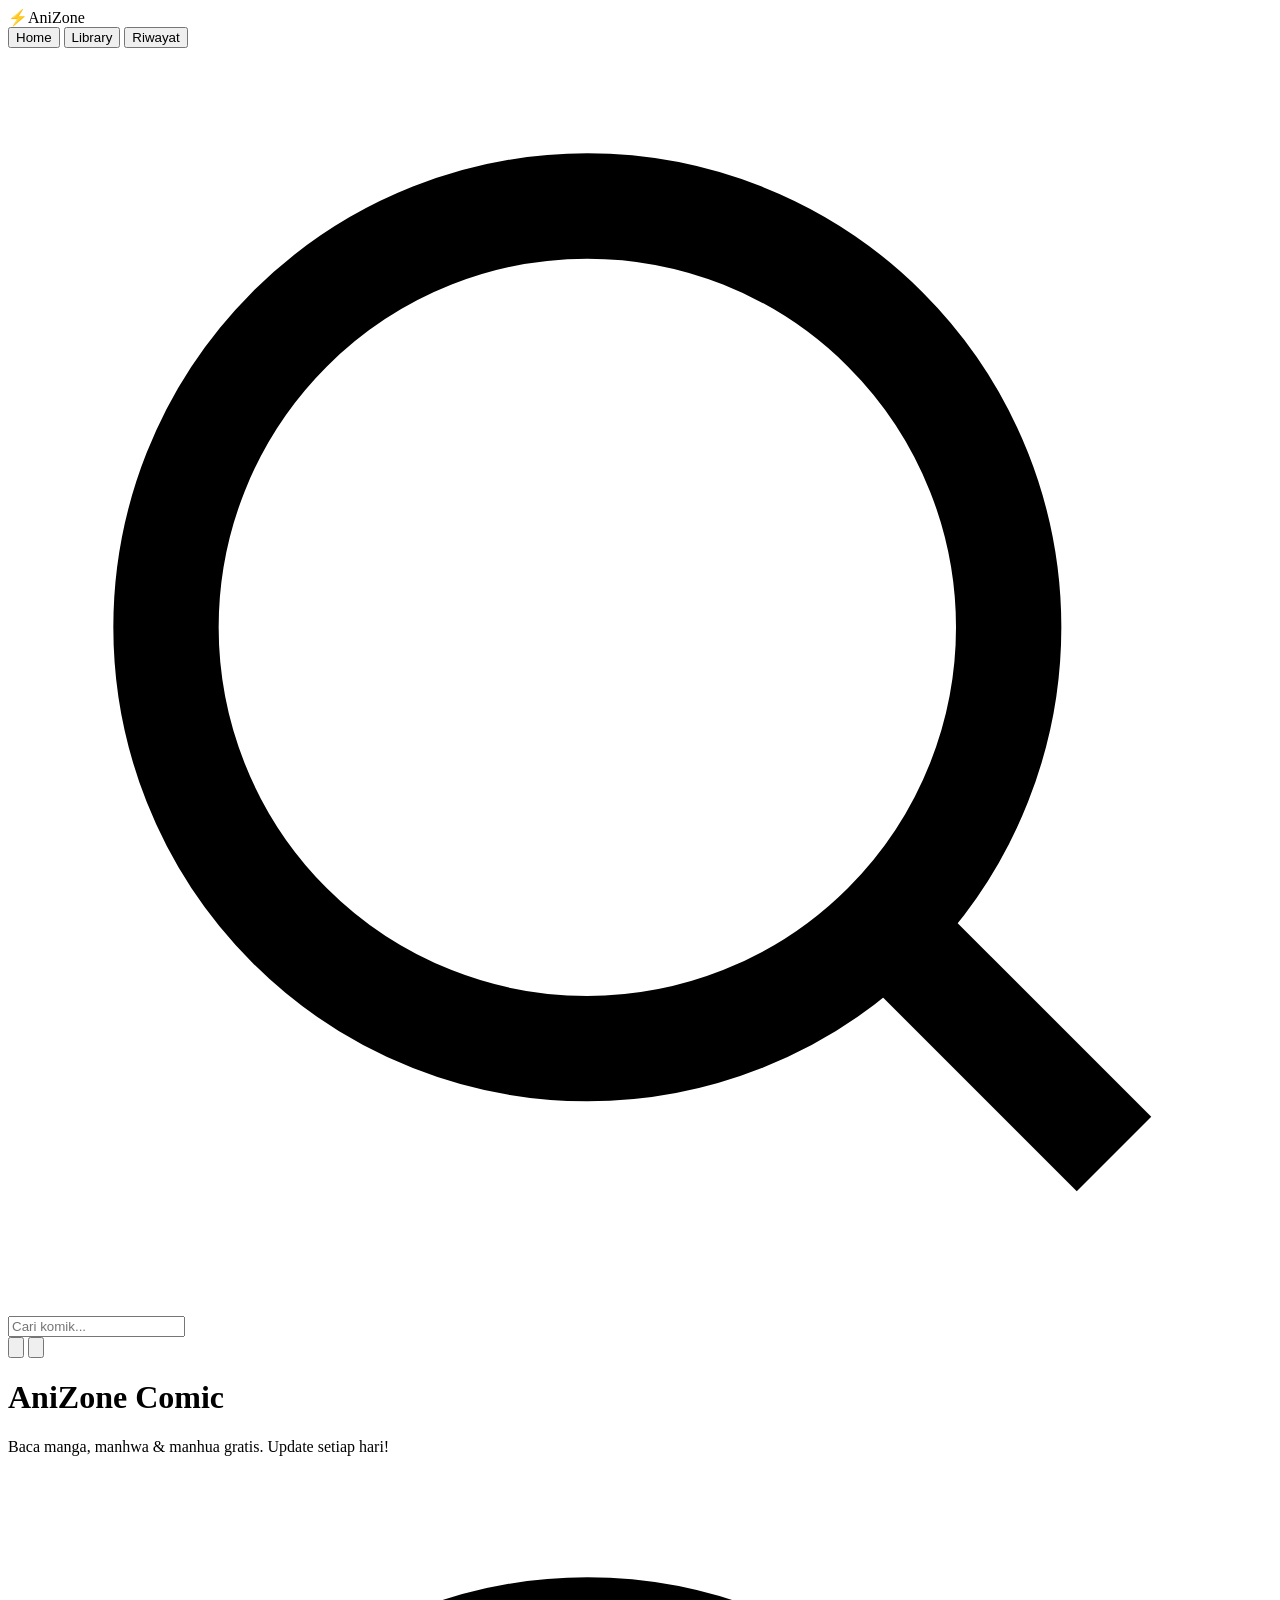
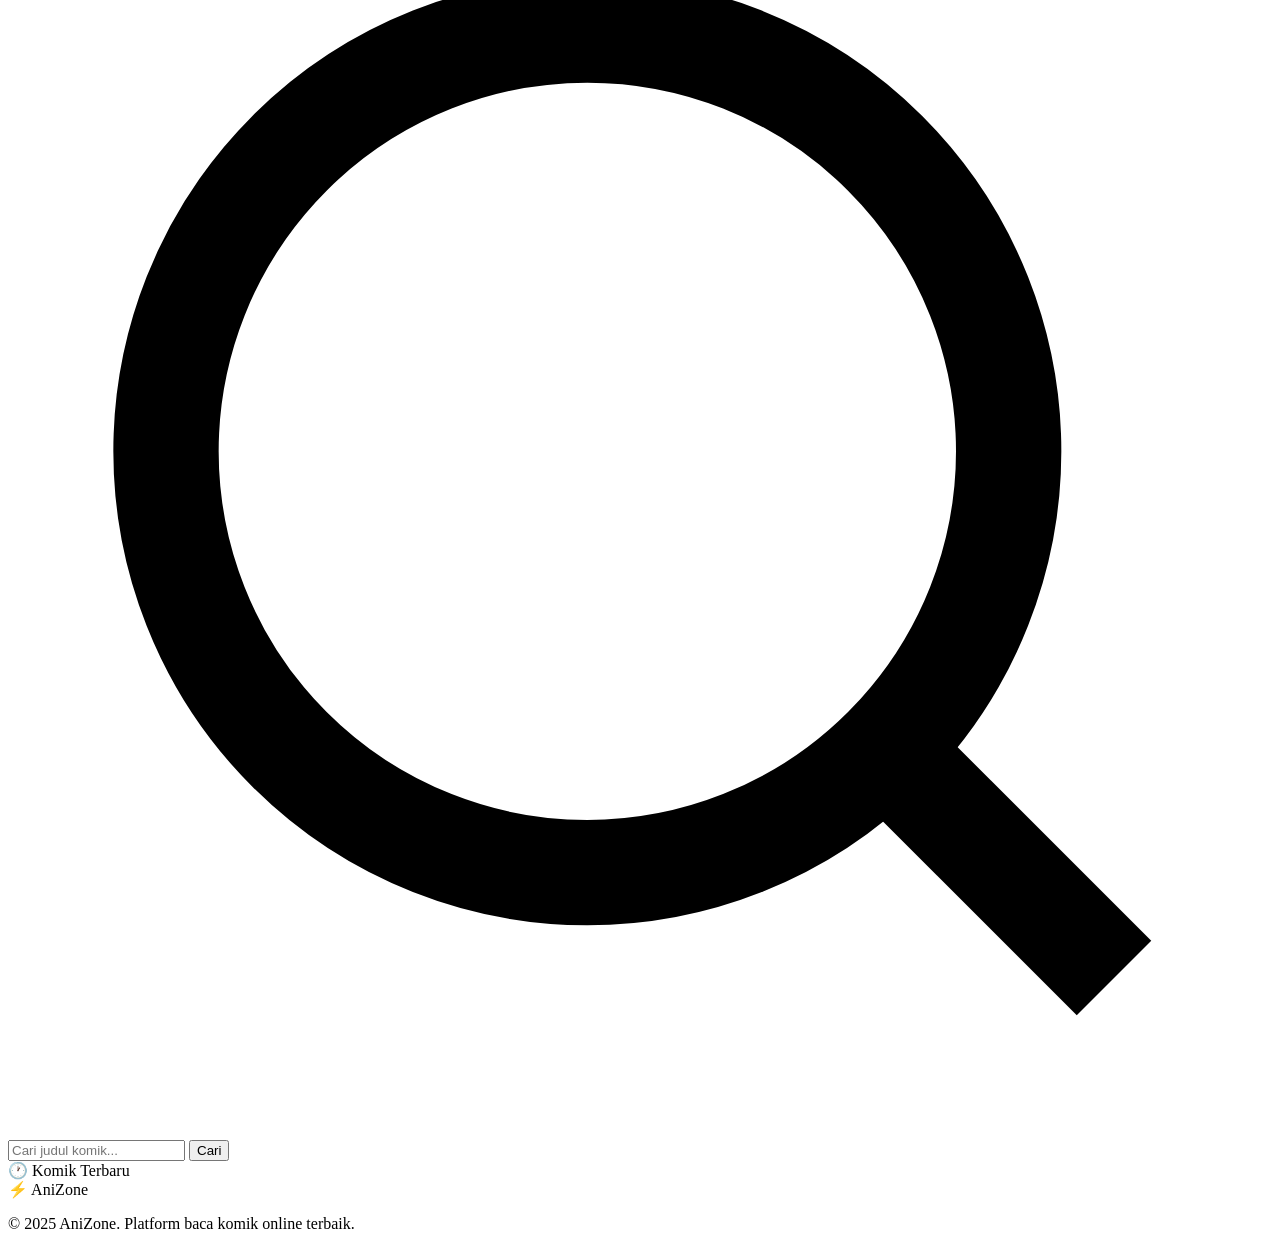
==== public/index.html @ 8f36640b "Add files via upload" ====
<!DOCTYPE html>
<html lang="id" data-theme="dark">
<head>
  <meta charset="UTF-8">
  <meta name="viewport" content="width=device-width, initial-scale=1.0">
  <title>AniZone Comic — Baca Manga, Manhwa, Manhua</title>
  <meta name="description" content="Baca manga, manhwa, dan manhua gratis di AniZone. Update setiap hari!">
  <link rel="preconnect" href="https://fonts.googleapis.com">
  <link rel="preconnect" href="https://fonts.gstatic.com" crossorigin>
  <link href="https://fonts.googleapis.com/css2?family=Inter:wght@400;500;600;700&family=Space+Grotesk:wght@500;700&display=swap" rel="stylesheet">
  <link rel="stylesheet" href="/css/base.css">
  <link rel="stylesheet" href="/css/components.css">
  <link rel="stylesheet" href="/css/views.css">
</head>
<body>

  <!-- SCROLL PROGRESS BAR -->
  <div id="reader-progress-bar"></div>

  <!-- TOAST NOTIFICATION -->
  <div id="toast" class="toast" aria-live="polite"></div>

  <!-- NAVBAR -->
  <nav id="navbar">
    <div class="nav-left">
      <div class="logo" onclick="homeController.load()">
        <span class="logo-icon">⚡</span>AniZone
      </div>
      <div class="nav-links">
        <button class="nav-btn" id="nav-home"    onclick="homeController.load()">Home</button>
        <button class="nav-btn" id="nav-browse"  onclick="browseController.load()">Library</button>
        <button class="nav-btn" id="nav-history" onclick="historyController.load()">Riwayat</button>
      </div>
    </div>

    <div class="nav-right">
      <!-- LIVE SEARCH -->
      <div class="search-wrapper" id="search-wrapper">
        <div class="search-bar">
          <svg class="search-icon" viewBox="0 0 24 24" fill="none" stroke="currentColor" stroke-width="2">
            <circle cx="11" cy="11" r="8"/><path d="m21 21-4.35-4.35"/>
          </svg>
          <input type="text" id="search-input" placeholder="Cari komik..." autocomplete="off"
                 oninput="searchController.liveSearch()"
                 onkeydown="if(event.key==='Enter') searchController.run(); if(event.key==='Escape') searchController.closeDropdown()">
          <button class="search-clear" id="search-clear" onclick="searchController.clear()" title="Hapus" style="display:none">✕</button>
        </div>
        <!-- LIVE SEARCH DROPDOWN -->
        <div class="search-dropdown" id="search-dropdown" style="display:none"></div>
      </div>

      <!-- THEME TOGGLE -->
      <button class="icon-btn" id="theme-btn" onclick="themeManager.toggle()" title="Ganti tema" aria-label="Toggle theme">
        <svg id="icon-sun" viewBox="0 0 24 24" fill="none" stroke="currentColor" stroke-width="2" style="display:none">
          <circle cx="12" cy="12" r="5"/><line x1="12" y1="1" x2="12" y2="3"/><line x1="12" y1="21" x2="12" y2="23"/><line x1="4.22" y1="4.22" x2="5.64" y2="5.64"/><line x1="18.36" y1="18.36" x2="19.78" y2="19.78"/><line x1="1" y1="12" x2="3" y2="12"/><line x1="21" y1="12" x2="23" y2="12"/><line x1="4.22" y1="19.78" x2="5.64" y2="18.36"/><line x1="18.36" y1="5.64" x2="19.78" y2="4.22"/>
        </svg>
        <svg id="icon-moon" viewBox="0 0 24 24" fill="none" stroke="currentColor" stroke-width="2">
          <path d="M21 12.79A9 9 0 1 1 11.21 3 7 7 0 0 0 21 12.79z"/>
        </svg>
      </button>

      <!-- MOBILE MENU -->
      <button class="icon-btn mobile-menu-btn" onclick="mobileMenu.toggle()" aria-label="Menu">
        <svg viewBox="0 0 24 24" fill="none" stroke="currentColor" stroke-width="2">
          <line x1="3" y1="6" x2="21" y2="6"/><line x1="3" y1="12" x2="21" y2="12"/><line x1="3" y1="18" x2="21" y2="18"/>
        </svg>
      </button>
    </div>
  </nav>

  <!-- MOBILE NAV DRAWER -->
  <div class="mobile-drawer" id="mobile-drawer" style="display:none">
    <button class="nav-btn w-full" onclick="homeController.load();mobileMenu.close()">🏠 Home</button>
    <button class="nav-btn w-full" onclick="browseController.load();mobileMenu.close()">📚 Library</button>
    <button class="nav-btn w-full" onclick="historyController.load();mobileMenu.close()">🕐 Riwayat</button>
  </div>

  <main>
    <!-- HOME -->
    <div id="view-home" class="view">
      <!-- HERO SEARCH (desktop full) -->
      <div class="hero-section">
        <div class="hero-bg"></div>
        <div class="hero-content">
          <h1 class="hero-title">
            <span class="gradient-text">AniZone</span> Comic
          </h1>
          <p class="hero-sub">Baca manga, manhwa & manhua gratis. Update setiap hari!</p>
          <div class="hero-search-bar">
            <svg viewBox="0 0 24 24" fill="none" stroke="currentColor" stroke-width="2">
              <circle cx="11" cy="11" r="8"/><path d="m21 21-4.35-4.35"/>
            </svg>
            <input type="text" id="hero-input" placeholder="Cari judul komik..." autocomplete="off"
                   oninput="searchController.liveSearchHero()"
                   onkeydown="if(event.key==='Enter') searchController.runHero()">
            <button onclick="searchController.runHero()">Cari</button>
          </div>
          <div class="hero-search-dropdown" id="hero-dropdown" style="display:none"></div>
        </div>
      </div>

      <!-- LATEST -->
      <div class="section-header">
        <div class="section-title">🕐 Komik Terbaru</div>
      </div>
      <div class="comic-grid" id="grid-latest"></div>
      <div class="pagination" id="home-pages"></div>
    </div>

    <!-- LIBRARY / BROWSE -->
    <div id="view-browse" class="view" style="display:none">
      <div class="section-header">
        <div class="section-title">📚 Library</div>
      </div>
      <div class="filter-row" id="type-filter">
        <button class="filter-chip active" onclick="browseController.setType('',this)">Semua</button>
        <button class="filter-chip" onclick="browseController.setType('manga',this)">Manga</button>
        <button class="filter-chip" onclick="browseController.setType('manhwa',this)">Manhwa</button>
        <button class="filter-chip" onclick="browseController.setType('manhua',this)">Manhua</button>
      </div>
      <div class="comic-grid" id="grid-browse"></div>
      <div class="pagination" id="browse-pages"></div>
    </div>

    <!-- SEARCH RESULTS -->
    <div id="view-search" class="view" style="display:none">
      <button class="back-btn" onclick="router.back()">← Kembali</button>
      <div class="section-header">
        <div class="section-title" id="search-heading">Hasil Pencarian</div>
      </div>
      <div class="comic-grid" id="grid-search"></div>
      <div class="pagination" id="search-pages"></div>
    </div>

    <!-- HISTORY -->
    <div id="view-history" class="view" style="display:none">
      <div class="section-header">
        <div class="section-title">🕐 Riwayat Bacaan</div>
        <button class="danger-btn" id="clear-history-btn" onclick="historyController.clearAll()" style="display:none">
          🗑️ Hapus Semua
        </button>
      </div>
      <div id="history-content"></div>
    </div>

    <!-- DETAIL -->
    <div id="view-detail" class="view" style="display:none">
      <button class="back-btn" onclick="router.back()">← Kembali</button>
      <div id="detail-content"></div>
    </div>

    <!-- READER -->
    <div id="view-reader" class="view" style="display:none">
      <!-- STICKY TOP NAV -->
      <div class="reader-nav reader-nav-sticky" id="reader-top-nav">
        <button class="back-btn" style="margin:0" onclick="readerController.backToDetail()">← Detail</button>
        <div class="reader-title" id="reader-title"></div>
        <div class="reader-top-actions">
          <button class="icon-btn" id="btn-fullscreen" onclick="readerController.toggleFullscreen()" title="Fullscreen">
            <svg viewBox="0 0 24 24" fill="none" stroke="currentColor" stroke-width="2">
              <path d="M8 3H5a2 2 0 0 0-2 2v3m18 0V5a2 2 0 0 0-2-2h-3m0 18h3a2 2 0 0 0 2-2v-3M3 16v3a2 2 0 0 0 2 2h3"/>
            </svg>
          </button>
          <button class="reader-nav-btn" id="btn-prev-chap" onclick="readerController.navigate(-1)">← Prev</button>
          <button class="reader-nav-btn" id="btn-next-chap" onclick="readerController.navigate(1)">Next →</button>
        </div>
      </div>

      <!-- CHAPTER SELECTOR -->
      <div class="reader-chapter-bar">
        <select id="chapter-select" onchange="readerController.jumpToChapter(this.value)" class="chapter-select"></select>
      </div>

      <div class="reader-images" id="reader-images"></div>

      <!-- BOTTOM NAV -->
      <div class="reader-bottom-nav">
        <button class="reader-nav-btn-lg" id="btn-prev-bottom" onclick="readerController.navigate(-1)">← Chapter Sebelumnya</button>
        <button class="back-to-top-btn" onclick="window.scrollTo({top:0,behavior:'smooth'})">↑ Atas</button>
        <button class="reader-nav-btn-lg" id="btn-next-bottom" onclick="readerController.navigate(1)">Chapter Selanjutnya →</button>
      </div>
    </div>
  </main>

  <!-- FOOTER -->
  <footer id="main-footer">
    <div class="footer-inner">
      <div class="footer-logo">⚡ AniZone</div>
      <p class="footer-copy">© 2025 AniZone. Platform baca komik online terbaik.</p>
    </div>
  </footer>

  <script src="/js/api.js"></script>
  <script src="/js/storage.js"></script>
  <script src="/js/ui.js"></script>
  <script src="/js/router.js"></script>
  <script src="/js/controllers.js"></script>
  <script src="/js/app.js"></script>
</body>
</html>
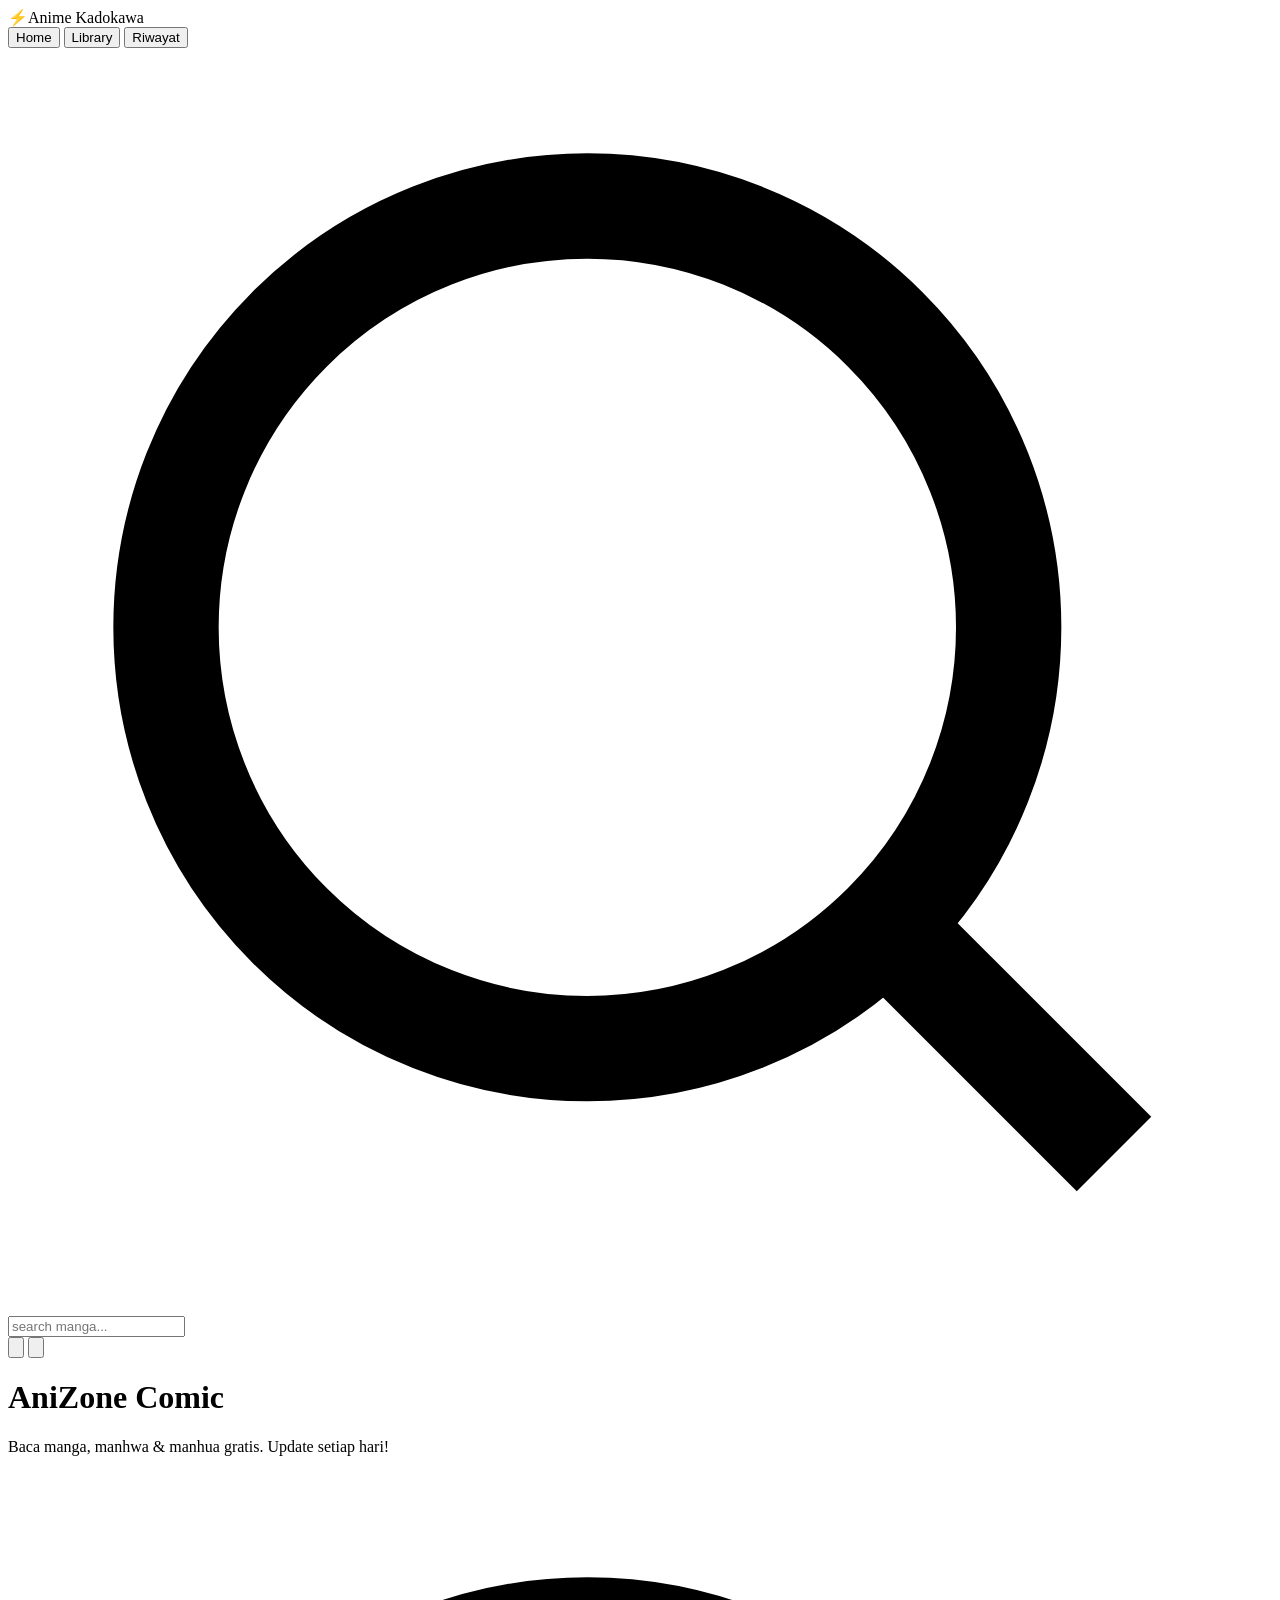
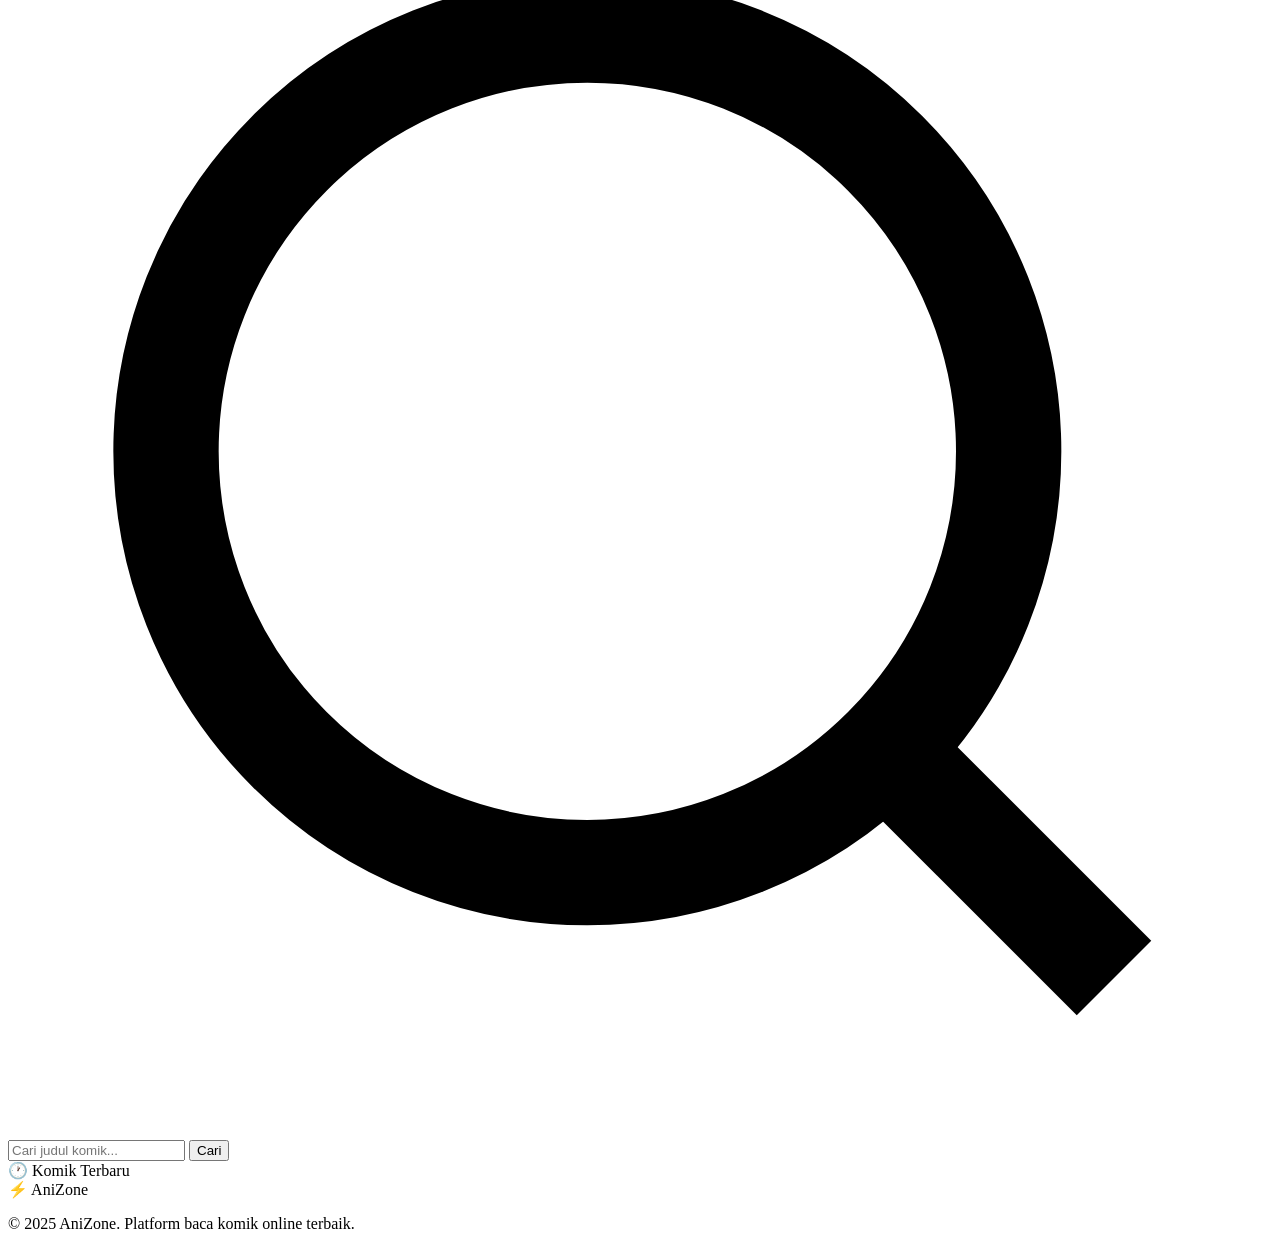
==== commit 6b5a36d0: "Update index.html" ====
--- a/public/index.html
+++ b/public/index.html
@@ -3,7 +3,7 @@
 <head>
   <meta charset="UTF-8">
   <meta name="viewport" content="width=device-width, initial-scale=1.0">
-  <title>AniZone Comic — Baca Manga, Manhwa, Manhua</title>
+  <title>Manga Comic — Baca Manga, Manhwa, Manhua</title>
   <meta name="description" content="Baca manga, manhwa, dan manhua gratis di AniZone. Update setiap hari!">
   <link rel="preconnect" href="https://fonts.googleapis.com">
   <link rel="preconnect" href="https://fonts.gstatic.com" crossorigin>
@@ -24,7 +24,7 @@
   <nav id="navbar">
     <div class="nav-left">
       <div class="logo" onclick="homeController.load()">
-        <span class="logo-icon">⚡</span>AniZone
+        <span class="logo-icon">⚡</span>Anime Kadokawa 
       </div>
       <div class="nav-links">
         <button class="nav-btn" id="nav-home"    onclick="homeController.load()">Home</button>
@@ -40,7 +40,7 @@
           <svg class="search-icon" viewBox="0 0 24 24" fill="none" stroke="currentColor" stroke-width="2">
             <circle cx="11" cy="11" r="8"/><path d="m21 21-4.35-4.35"/>
           </svg>
-          <input type="text" id="search-input" placeholder="Cari komik..." autocomplete="off"
+          <input type="text" id="search-input" placeholder="search manga..." autocomplete="off"
                  oninput="searchController.liveSearch()"
                  onkeydown="if(event.key==='Enter') searchController.run(); if(event.key==='Escape') searchController.closeDropdown()">
           <button class="search-clear" id="search-clear" onclick="searchController.clear()" title="Hapus" style="display:none">✕</button>
@@ -112,12 +112,54 @@
       <div class="section-header">
         <div class="section-title">📚 Library</div>
       </div>
+
+      <!-- TYPE FILTER -->
       <div class="filter-row" id="type-filter">
         <button class="filter-chip active" onclick="browseController.setType('',this)">Semua</button>
         <button class="filter-chip" onclick="browseController.setType('manga',this)">Manga</button>
         <button class="filter-chip" onclick="browseController.setType('manhwa',this)">Manhwa</button>
         <button class="filter-chip" onclick="browseController.setType('manhua',this)">Manhua</button>
-      </div>
+        <button class="filter-chip unlimited-chip" id="unlimited-chip-btn" onclick="browseController.toggleUnlimited(this)" title="Akses semua 6.297+ komik">🔥 Semua Komik</button>
+      </div>
+
+      <!-- UNLIMITED SEARCH BAR -->
+      <div class="unlimited-search-bar" id="unlimited-search-bar" style="display:none">
+        <div class="unlimited-search-inner">
+          <svg viewBox="0 0 24 24" fill="none" stroke="currentColor" stroke-width="2" width="16" height="16">
+            <circle cx="11" cy="11" r="8"/><path d="m21 21-4.35-4.35"/>
+          </svg>
+          <input type="text" id="unlimited-search-input" placeholder="Filter dari semua komik..." autocomplete="off"
+                 oninput="browseController.unlimitedSearch()"
+                 onkeydown="if(event.key==='Escape') browseController.clearUnlimitedSearch()">
+          <button class="search-clear" id="unlimited-clear-btn" onclick="browseController.clearUnlimitedSearch()" title="Hapus">✕</button>
+        </div>
+        <div class="unlimited-badge">
+          <span>🔥</span>
+          <span id="unlimited-counter">Memuat...</span>
+        </div>
+      </div>
+
+      <!-- GENRE PANEL -->
+      <div class="genre-panel" id="genre-panel">
+        <button class="genre-toggle-btn" id="genre-toggle-btn" onclick="browseController.toggleGenrePanel()">
+          <span>🏷️ Filter Genre</span>
+          <svg id="genre-chevron" viewBox="0 0 24 24" fill="none" stroke="currentColor" stroke-width="2" width="16" height="16">
+            <polyline points="6 9 12 15 18 9"/>
+          </svg>
+        </button>
+        <div class="genre-chips-wrapper" id="genre-chips-wrapper" style="display:none">
+          <div class="genre-chips" id="genre-chips">
+            <div class="genre-loading">Memuat genre...</div>
+          </div>
+        </div>
+      </div>
+
+      <!-- ACTIVE GENRE INDICATOR -->
+      <div class="active-genre-bar" id="active-genre-bar" style="display:none">
+        <span id="active-genre-label"></span>
+        <button onclick="browseController.clearGenre()">✕ Hapus Filter</button>
+      </div>
+
       <div class="comic-grid" id="grid-browse"></div>
       <div class="pagination" id="browse-pages"></div>
     </div>
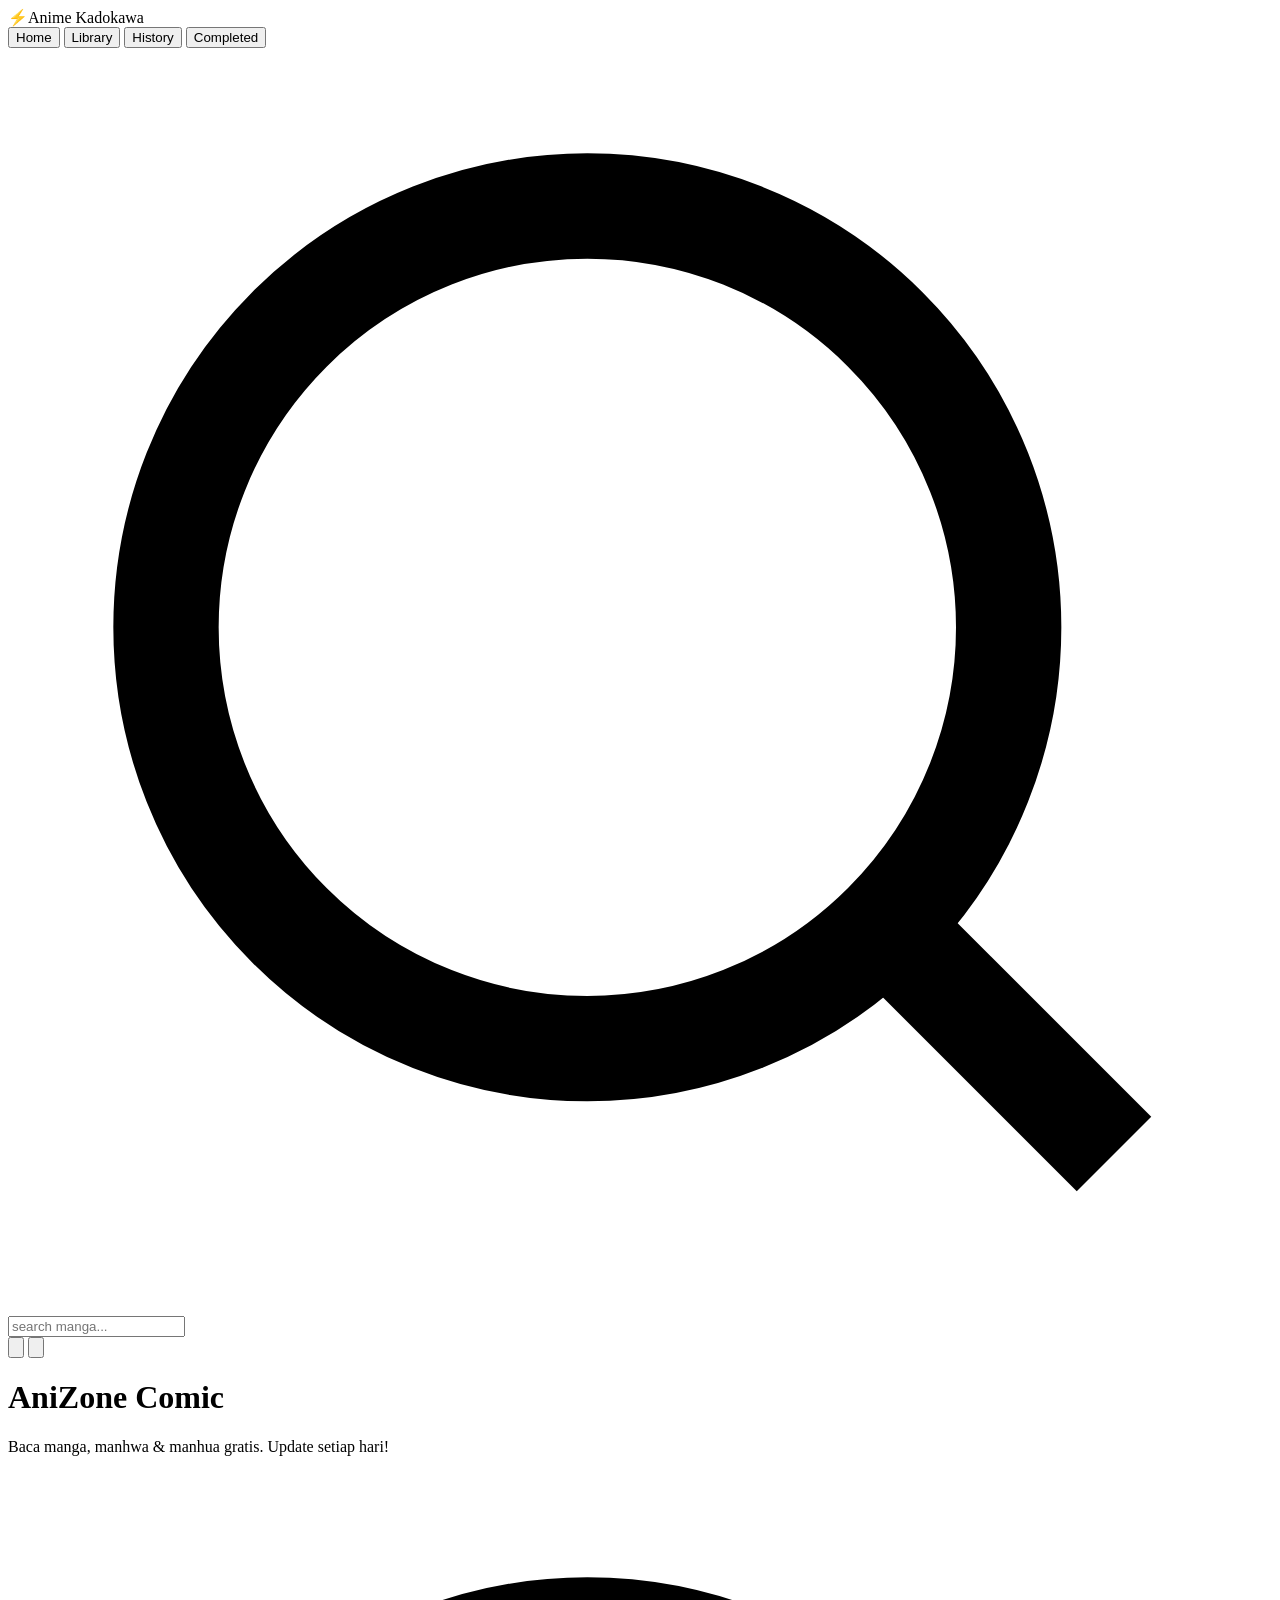
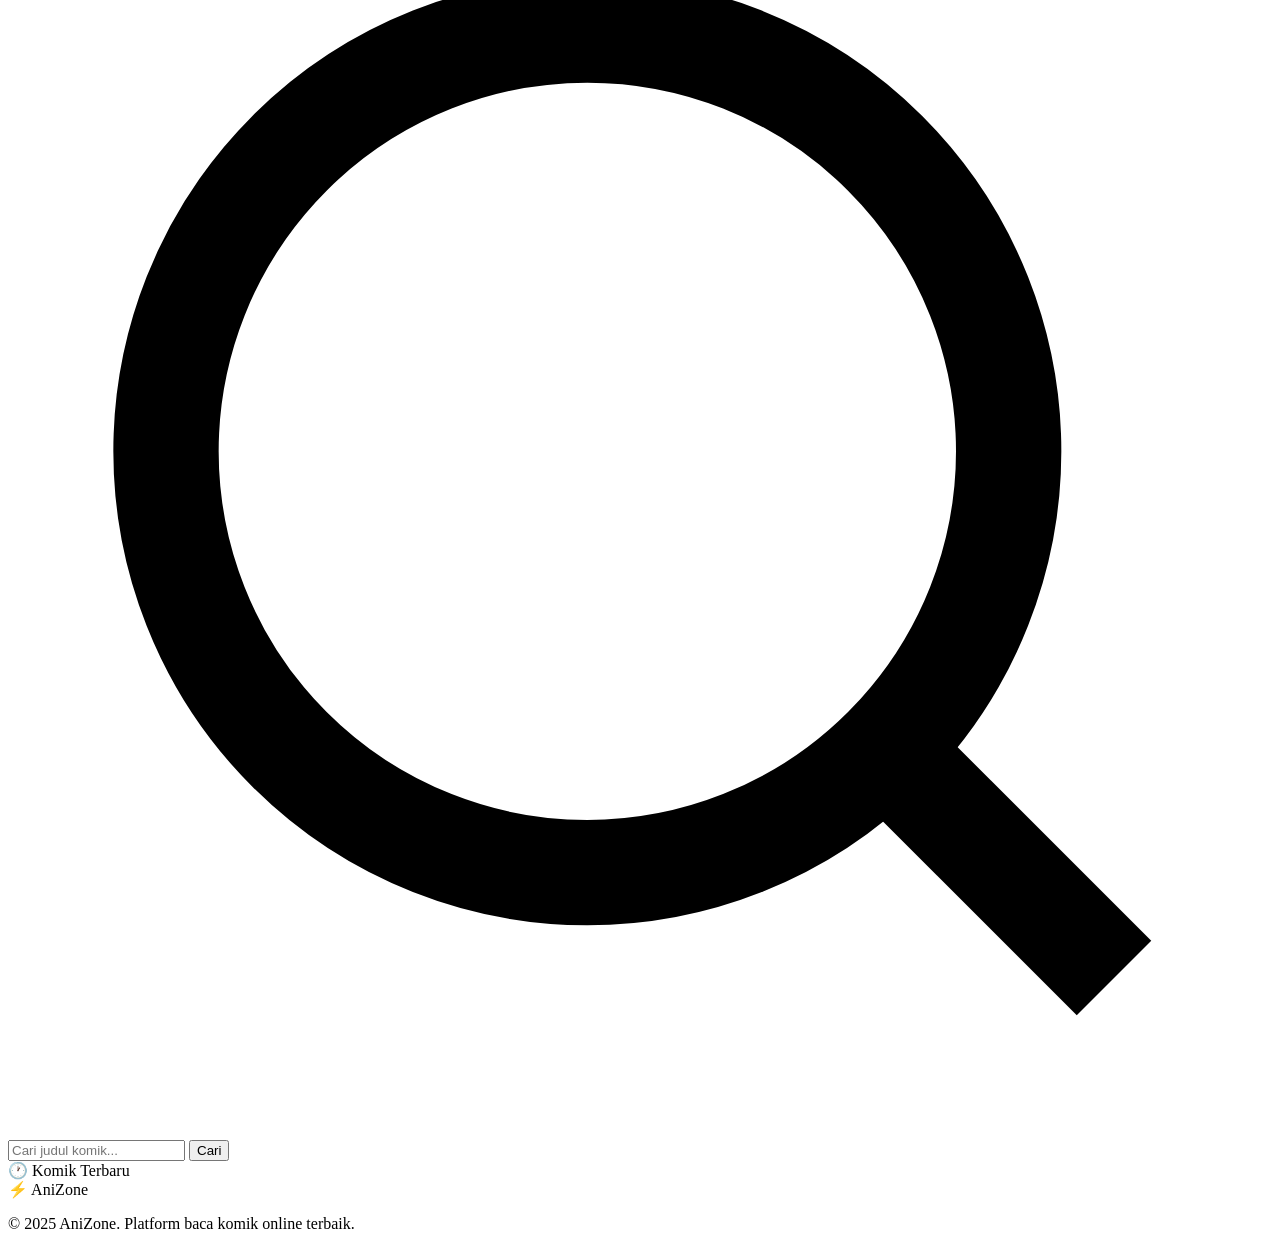
==== commit 59a81db0: "Update index.html" ====
--- a/public/index.html
+++ b/public/index.html
@@ -1,10 +1,10 @@
 <!DOCTYPE html>
-<html lang="id" data-theme="dark">
+<html lang="en" data-theme="dark">
 <head>
   <meta charset="UTF-8">
   <meta name="viewport" content="width=device-width, initial-scale=1.0">
   <title>Manga Comic — Baca Manga, Manhwa, Manhua</title>
-  <meta name="description" content="Baca manga, manhwa, dan manhua gratis di AniZone. Update setiap hari!">
+  <meta name="description" content="Baca manga, manhwa, dan manhua gratis di kadokawa. Update Daily">
   <link rel="preconnect" href="https://fonts.googleapis.com">
   <link rel="preconnect" href="https://fonts.gstatic.com" crossorigin>
   <link href="https://fonts.googleapis.com/css2?family=Inter:wght@400;500;600;700&family=Space+Grotesk:wght@500;700&display=swap" rel="stylesheet">
@@ -29,7 +29,8 @@
       <div class="nav-links">
         <button class="nav-btn" id="nav-home"    onclick="homeController.load()">Home</button>
         <button class="nav-btn" id="nav-browse"  onclick="browseController.load()">Library</button>
-        <button class="nav-btn" id="nav-history" onclick="historyController.load()">Riwayat</button>
+        <button class="nav-btn" id="nav-history" onclick="historyController.load()">History</button>
+        <button class="nav-btn" id="nav-completed" onclick="CompletedController.load()">Completed</button>
       </div>
     </div>
 
@@ -50,7 +51,7 @@
       </div>
 
       <!-- THEME TOGGLE -->
-      <button class="icon-btn" id="theme-btn" onclick="themeManager.toggle()" title="Ganti tema" aria-label="Toggle theme">
+      <button class="icon-btn" id="theme-btn" onclick="themeManager.toggle()" title="light theme" aria-label="Dark theme">
         <svg id="icon-sun" viewBox="0 0 24 24" fill="none" stroke="currentColor" stroke-width="2" style="display:none">
           <circle cx="12" cy="12" r="5"/><line x1="12" y1="1" x2="12" y2="3"/><line x1="12" y1="21" x2="12" y2="23"/><line x1="4.22" y1="4.22" x2="5.64" y2="5.64"/><line x1="18.36" y1="18.36" x2="19.78" y2="19.78"/><line x1="1" y1="12" x2="3" y2="12"/><line x1="21" y1="12" x2="23" y2="12"/><line x1="4.22" y1="19.78" x2="5.64" y2="18.36"/><line x1="18.36" y1="5.64" x2="19.78" y2="4.22"/>
         </svg>
@@ -72,7 +73,8 @@
   <div class="mobile-drawer" id="mobile-drawer" style="display:none">
     <button class="nav-btn w-full" onclick="homeController.load();mobileMenu.close()">🏠 Home</button>
     <button class="nav-btn w-full" onclick="browseController.load();mobileMenu.close()">📚 Library</button>
-    <button class="nav-btn w-full" onclick="historyController.load();mobileMenu.close()">🕐 Riwayat</button>
+    <button class="nav-btn w-full" onclick="historyController.load();mobileMenu.close()">🕐 History</button>
+    <button class="nav-btn w-full" onclick="CompletedController.load();mobileMenu.close()">💫 Completed</button>
   </div>
 
   <main>
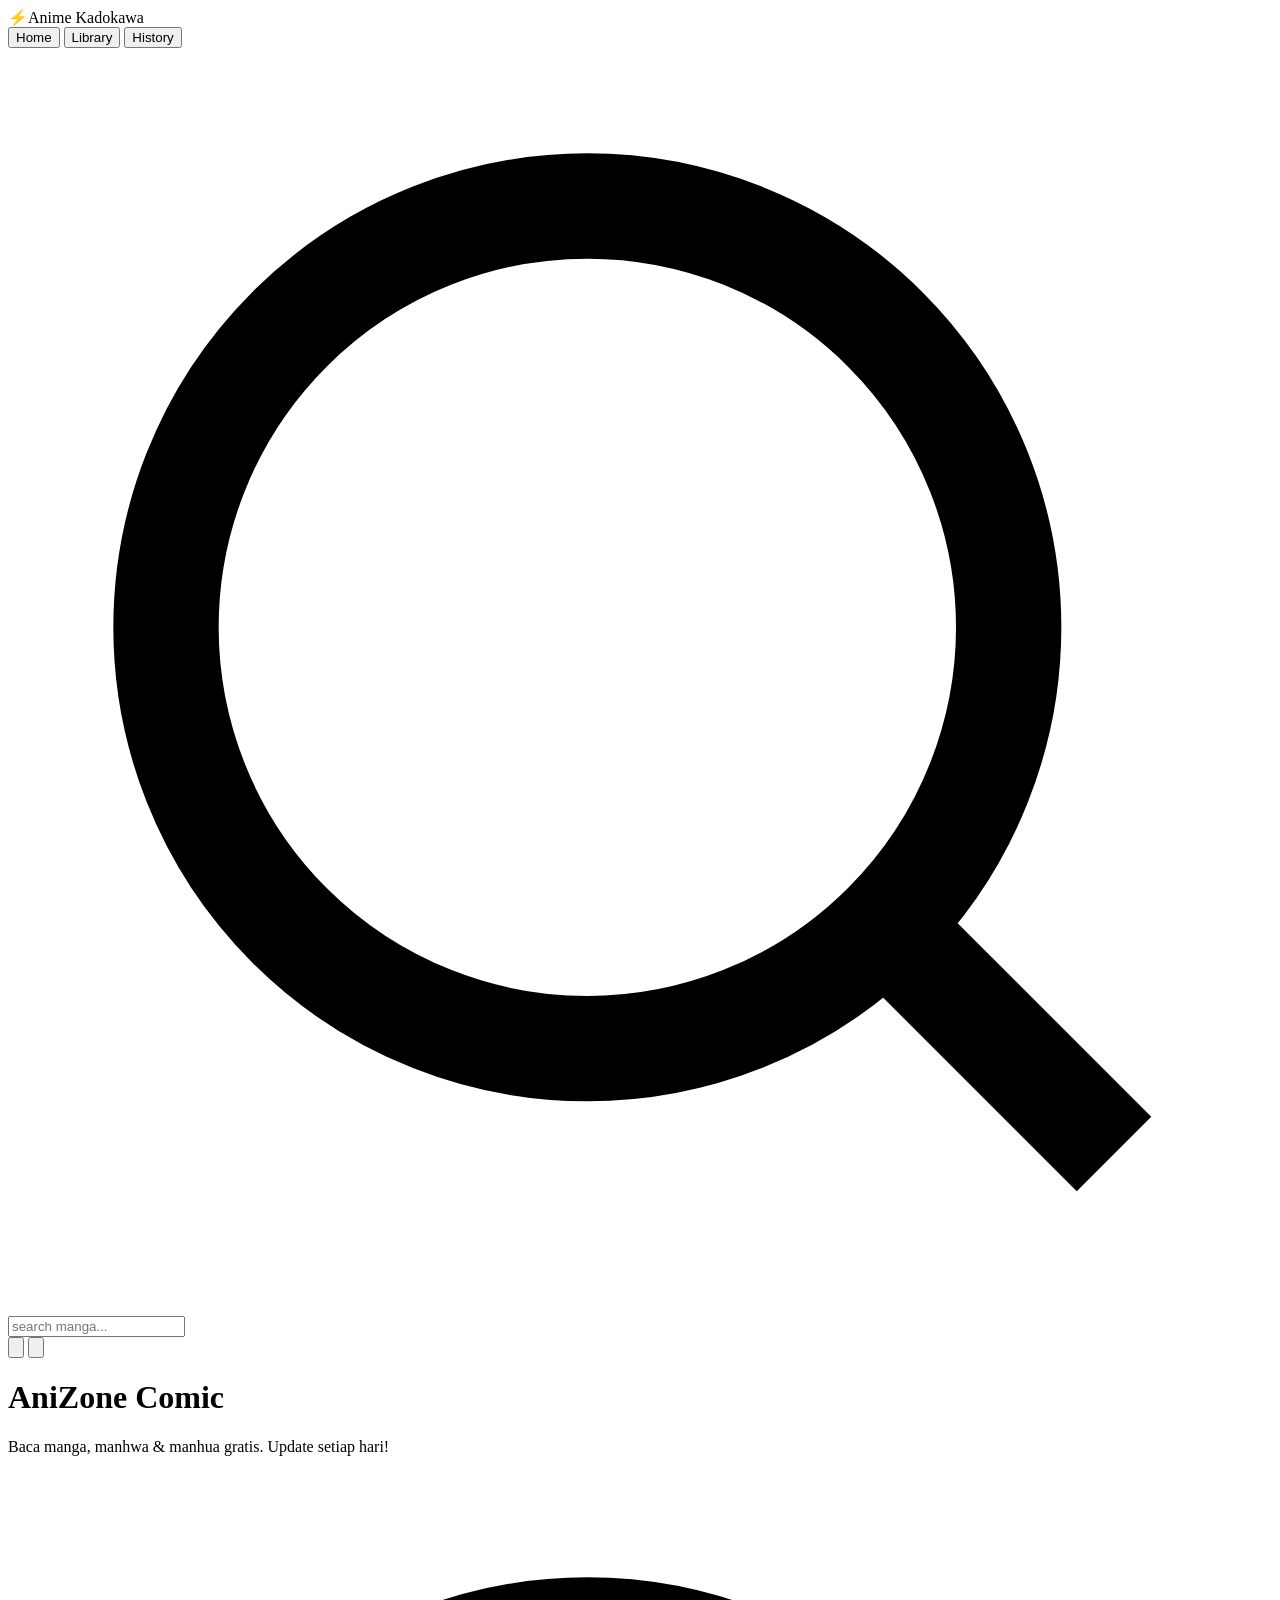
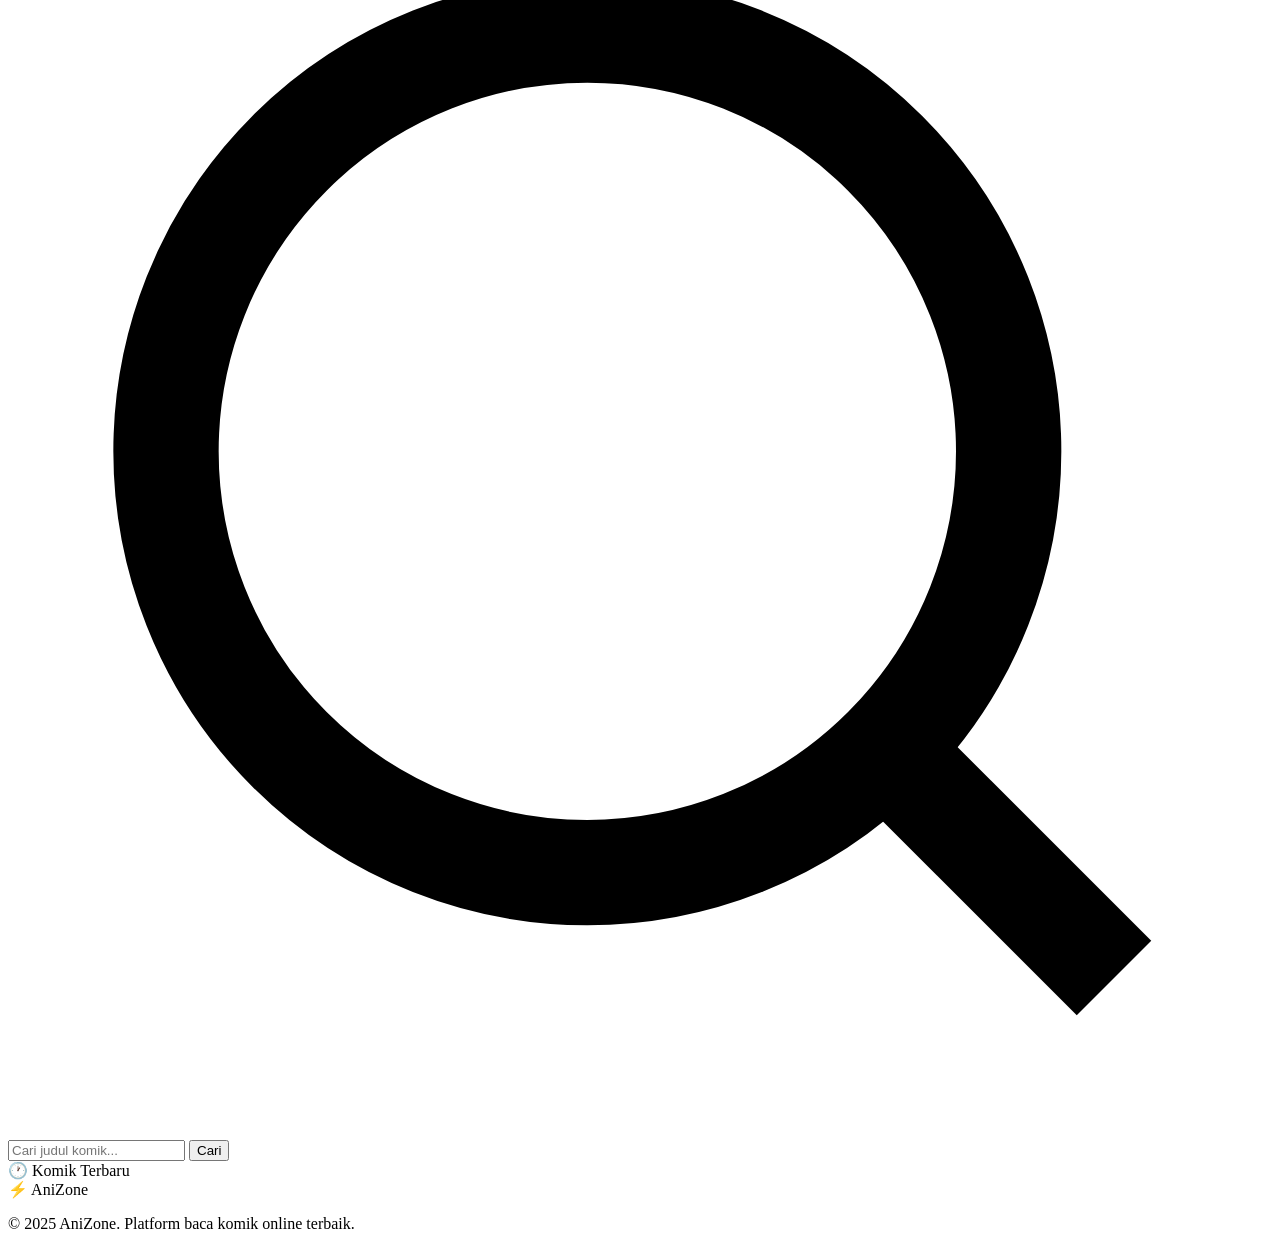
==== commit 78f2334a: "Update index.html" ====
--- a/public/index.html
+++ b/public/index.html
@@ -30,7 +30,6 @@
         <button class="nav-btn" id="nav-home"    onclick="homeController.load()">Home</button>
         <button class="nav-btn" id="nav-browse"  onclick="browseController.load()">Library</button>
         <button class="nav-btn" id="nav-history" onclick="historyController.load()">History</button>
-        <button class="nav-btn" id="nav-completed" onclick="CompletedController.load()">Completed</button>
       </div>
     </div>
 
@@ -74,7 +73,6 @@
     <button class="nav-btn w-full" onclick="homeController.load();mobileMenu.close()">🏠 Home</button>
     <button class="nav-btn w-full" onclick="browseController.load();mobileMenu.close()">📚 Library</button>
     <button class="nav-btn w-full" onclick="historyController.load();mobileMenu.close()">🕐 History</button>
-    <button class="nav-btn w-full" onclick="CompletedController.load();mobileMenu.close()">💫 Completed</button>
   </div>
 
   <main>
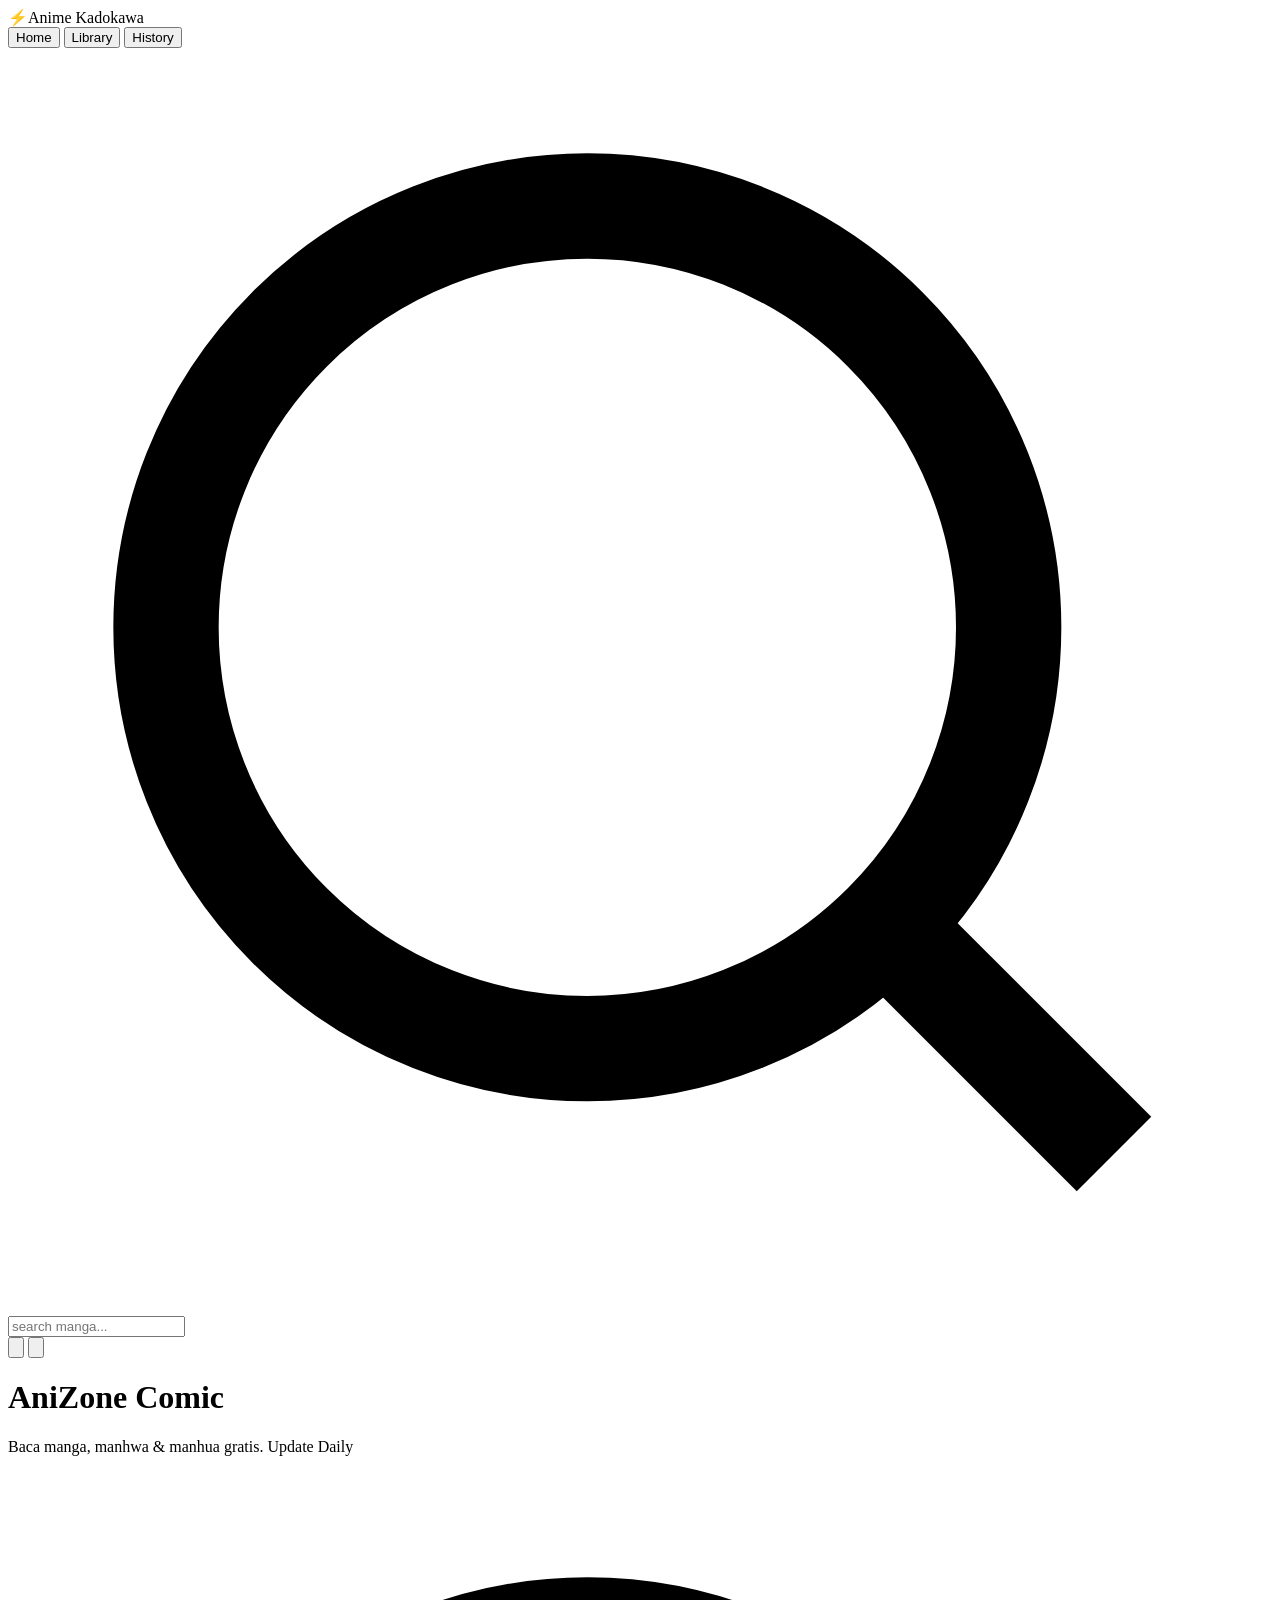
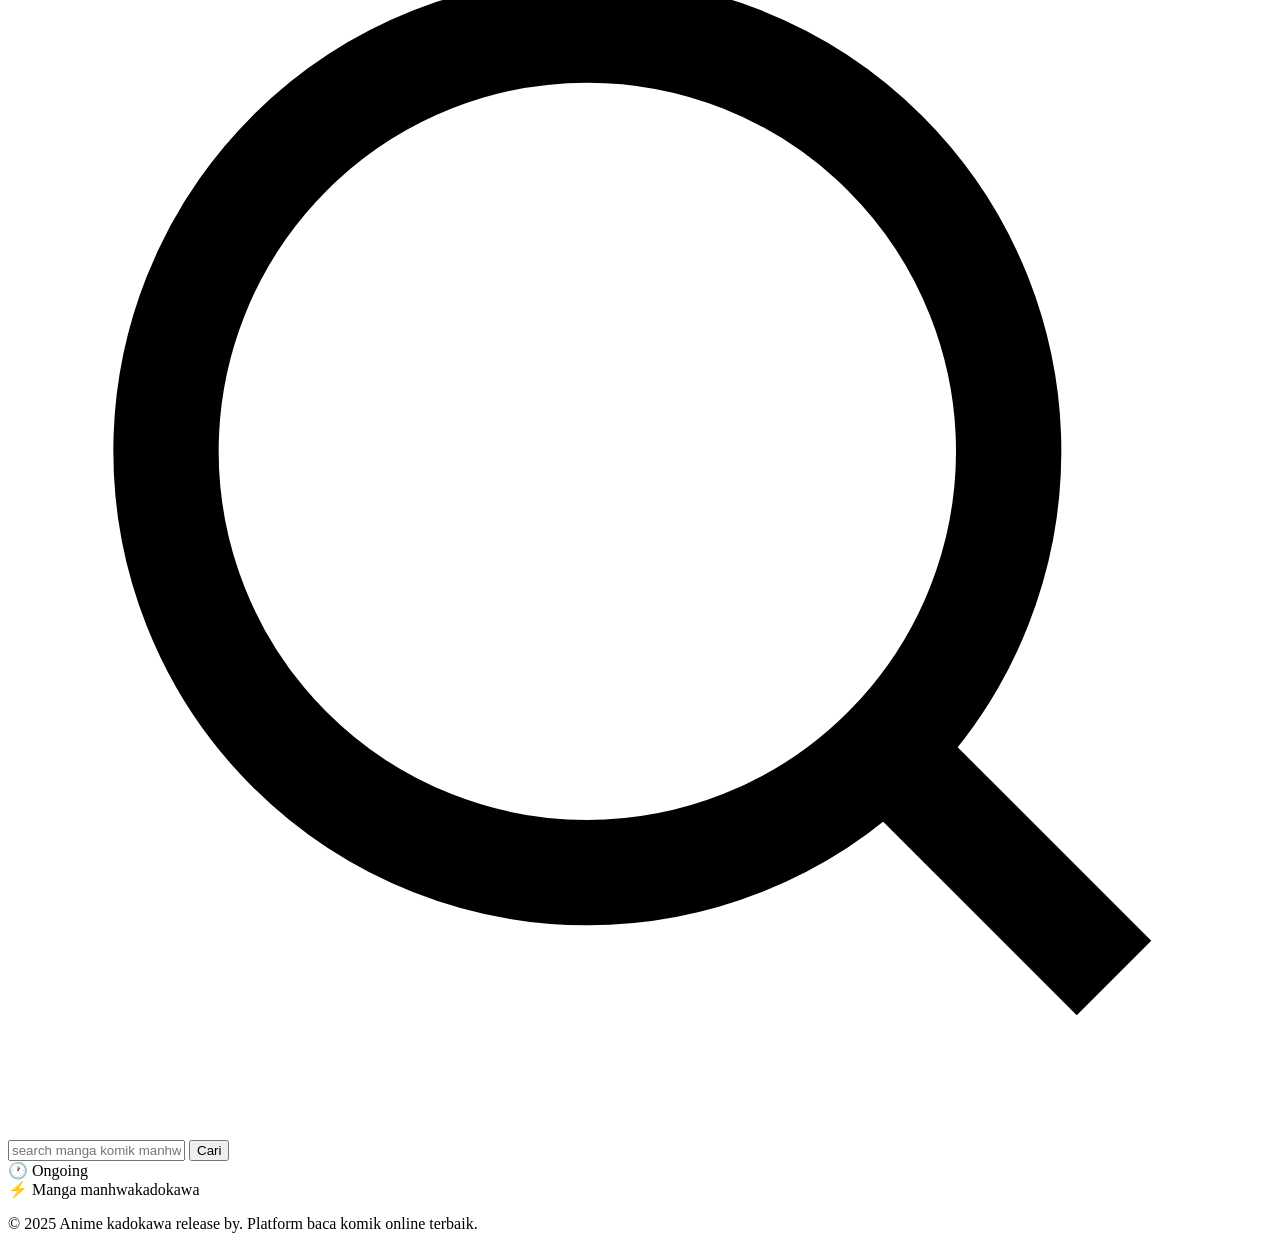
==== commit b160070f: "Update index.html" ====
--- a/public/index.html
+++ b/public/index.html
@@ -85,12 +85,12 @@
           <h1 class="hero-title">
             <span class="gradient-text">AniZone</span> Comic
           </h1>
-          <p class="hero-sub">Baca manga, manhwa & manhua gratis. Update setiap hari!</p>
+          <p class="hero-sub">Baca manga, manhwa & manhua gratis. Update Daily</p>
           <div class="hero-search-bar">
             <svg viewBox="0 0 24 24" fill="none" stroke="currentColor" stroke-width="2">
               <circle cx="11" cy="11" r="8"/><path d="m21 21-4.35-4.35"/>
             </svg>
-            <input type="text" id="hero-input" placeholder="Cari judul komik..." autocomplete="off"
+            <input type="text" id="hero-input" placeholder="search manga komik manhwa..." autocomplete="off"
                    oninput="searchController.liveSearchHero()"
                    onkeydown="if(event.key==='Enter') searchController.runHero()">
             <button onclick="searchController.runHero()">Cari</button>
@@ -101,7 +101,7 @@
 
       <!-- LATEST -->
       <div class="section-header">
-        <div class="section-title">🕐 Komik Terbaru</div>
+        <div class="section-title">🕐 Ongoing</div>
       </div>
       <div class="comic-grid" id="grid-latest"></div>
       <div class="pagination" id="home-pages"></div>
@@ -177,7 +177,7 @@
     <!-- HISTORY -->
     <div id="view-history" class="view" style="display:none">
       <div class="section-header">
-        <div class="section-title">🕐 Riwayat Bacaan</div>
+        <div class="section-title">🕐 History</div>
         <button class="danger-btn" id="clear-history-btn" onclick="historyController.clearAll()" style="display:none">
           🗑️ Hapus Semua
         </button>
@@ -227,8 +227,8 @@
   <!-- FOOTER -->
   <footer id="main-footer">
     <div class="footer-inner">
-      <div class="footer-logo">⚡ AniZone</div>
-      <p class="footer-copy">© 2025 AniZone. Platform baca komik online terbaik.</p>
+      <div class="footer-logo">⚡ Manga manhwakadokawa</div>
+      <p class="footer-copy">© 2025 Anime kadokawa release by. Platform baca komik online terbaik.</p>
     </div>
   </footer>
 
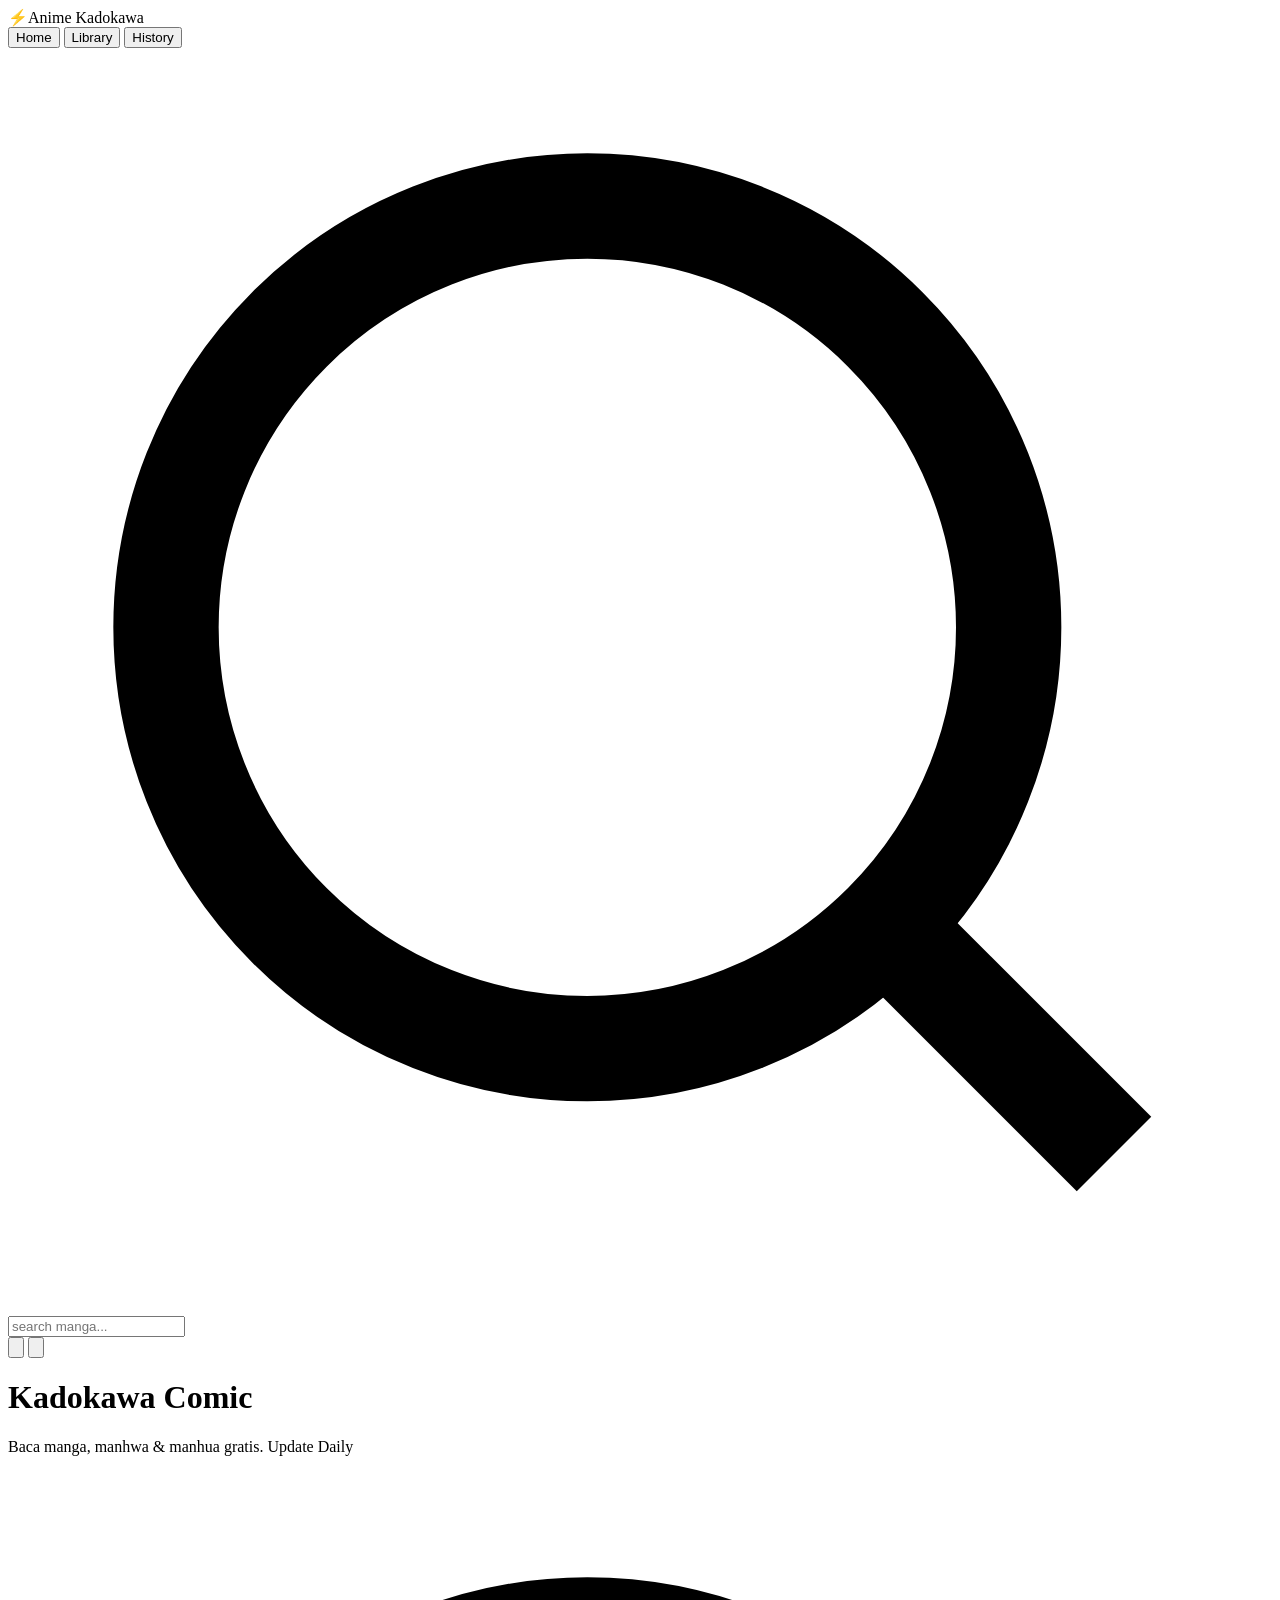
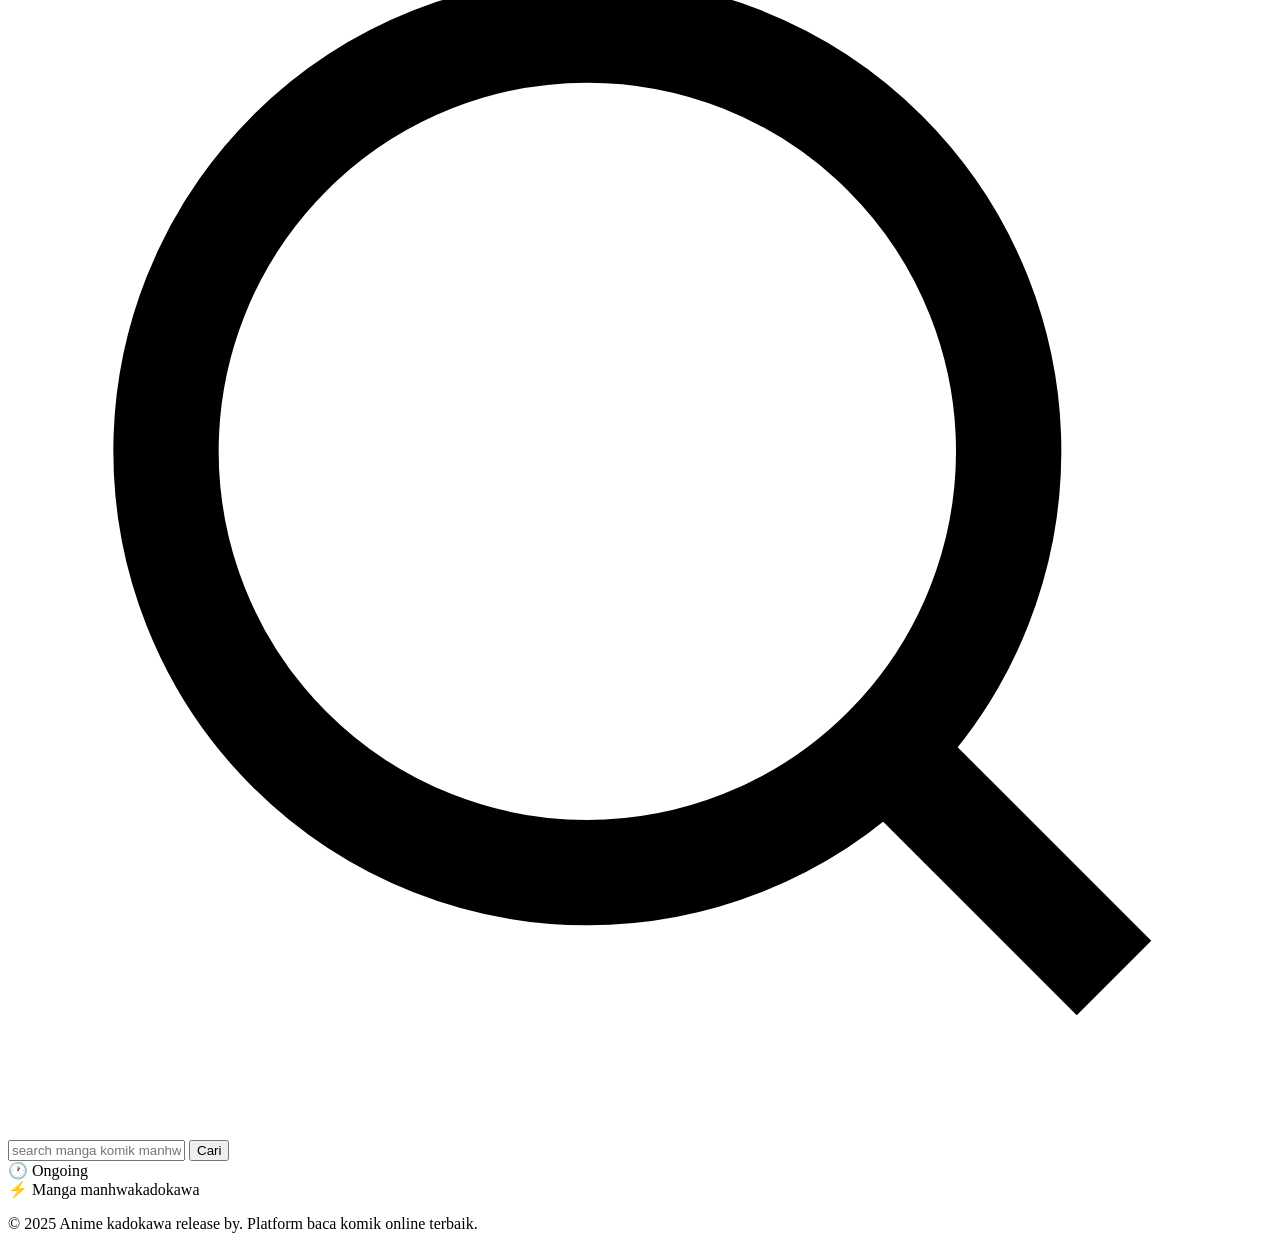
==== commit 35c56aa9: "Update index.html" ====
--- a/public/index.html
+++ b/public/index.html
@@ -83,7 +83,7 @@
         <div class="hero-bg"></div>
         <div class="hero-content">
           <h1 class="hero-title">
-            <span class="gradient-text">AniZone</span> Comic
+            <span class="gradient-text">Kadokawa</span> Comic
           </h1>
           <p class="hero-sub">Baca manga, manhwa & manhua gratis. Update Daily</p>
           <div class="hero-search-bar">
